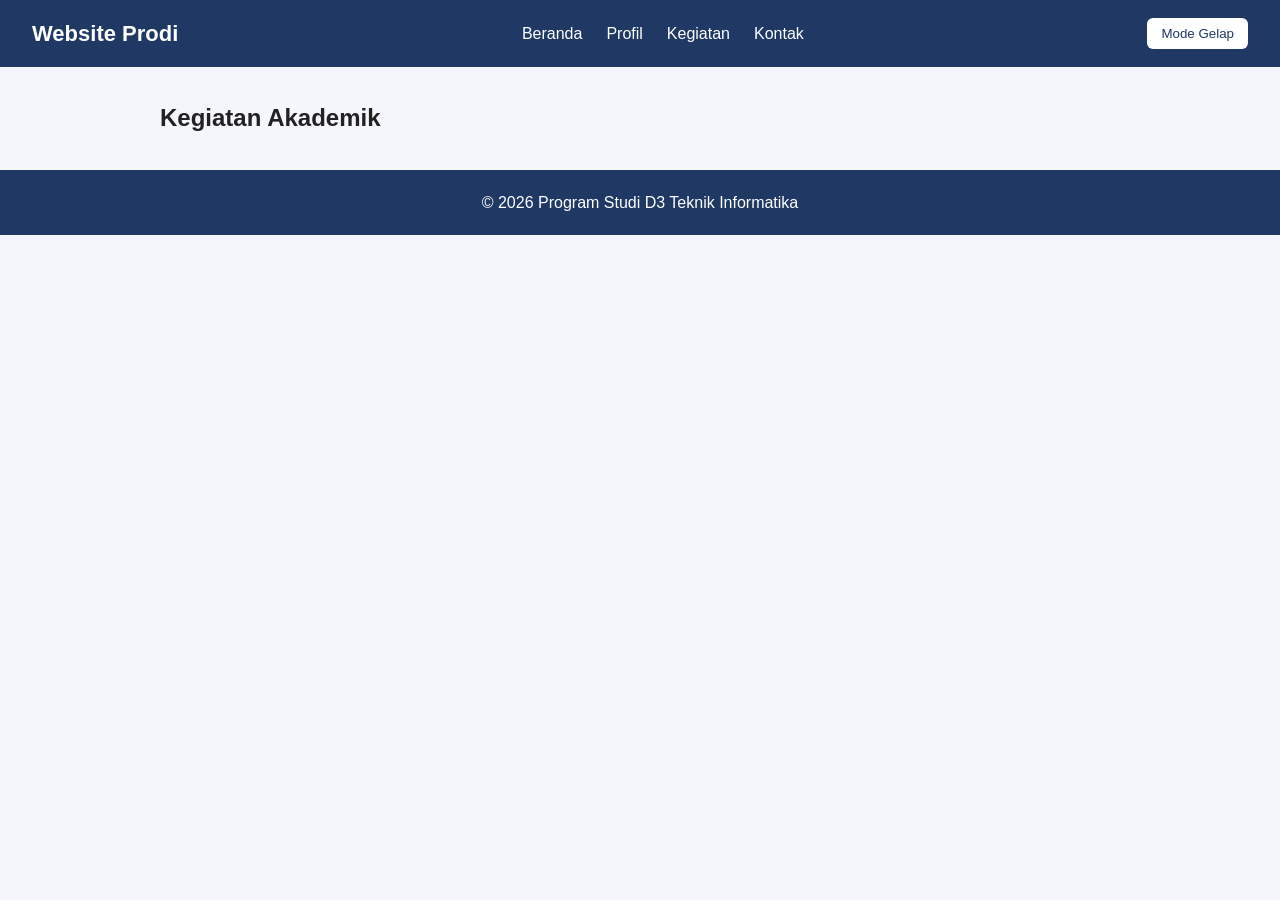
==== kegiatan.html @ da783f15 "Membuat kerangka project 4 halaman" ====
<!doctype html>
<html lang="id">
<head>
    <meta charset="UTF-8" />
    <meta name="viewport" content="width=device-width, initial-scale=1.0" />
    <title>Kegiatan Akademik</title>
    <link rel="stylesheet" href="css/style.css" />
</head>
<body>
    <!-- Navbar -->
    <header class="navbar">
        <h1 class="logo">Website Prodi</h1>
        <nav>
            <ul class="menu">
                <li><a href="index.html">Beranda</a></li>
                <li><a href="profil.html">Profil</a></li>
                <li><a href="kegiatan.html">Kegiatan</a></li>
                <li><a href="kontak.html">Kontak</a></li>
            </ul>
        </nav>
    <button id="tombol-tema" type="button">Mode Gelap</button>
    </header>

    <!-- Konten utama -->
    <main>
        <h2>Kegiatan Akademik</h2>
        <!-- Isi halaman dikerjakan oleh anggota yang bertugas -->
    </main>

    <!-- Footer -->
    <footer>
        <p>&copy; 2026 Program Studi D3 Teknik Informatika</p>
    </footer>

        <script src="js/script.js"></script>
</body>
</html>
---- css/style.css ----
* { margin: 0; padding: 0; box-sizing: border-box; }

body {
    font-family: Arial, sans-serif;
    color: #222;
    background-color: #f4f6fb;
    line-height: 1.6;
}

/* ===== BAGIAN UMUM (Ketua) ===== */
.navbar {
    display: flex;
    justify-content: space-between;
    align-items: center;
    flex-wrap: wrap;
    gap: 12px;
    padding: 16px 32px;
    background-color: #1f3864;
    color: white;
}
.logo { font-size: 22px; }
.menu { display: flex; gap: 24px; list-style: none; }
.menu a { color: white; text-decoration: none; }
.menu a:hover { text-decoration: underline; }
#tombol-tema {
    padding: 8px 14px;
    border: none;
    border-radius: 6px;
    background-color: white;
    color: #1f3864;
    cursor: pointer;
}

main { max-width: 1000px; margin: 0 auto; padding: 32px 20px; }

.grid-card {
    display: grid;
    grid-template-columns: repeat(auto-fit, minmax(240px, 1fr));
    gap: 20px;
}
.card {
    background-color: white;
    border: 1px solid #ccc;
    border-radius: 8px;
    padding: 20px;
}
.card img { width: 100%; border-radius: 6px; margin-bottom: 10px; }

footer {
    padding: 20px 32px;
    text-align: center;
    background-color: #1f3864;
    color: white;
}

/* Mode gelap (dipasang oleh JavaScript) */
body.gelap { background-color: #121826; color: #e8e8e8; }
body.gelap .card { background-color: #1c2538; border-color: #33415c; }

@media (max-width: 600px) {
    .navbar { flex-direction: column; }
    .menu { gap: 14px; }
}

/* ===== BAGIAN MAHASISWA 2 (Beranda) ===== */

/* ===== BAGIAN MAHASISWA 3 (Profil dan Kegiatan) ===== */

/* ===== BAGIAN MAHASISWA 4 (Kontak) ===== */
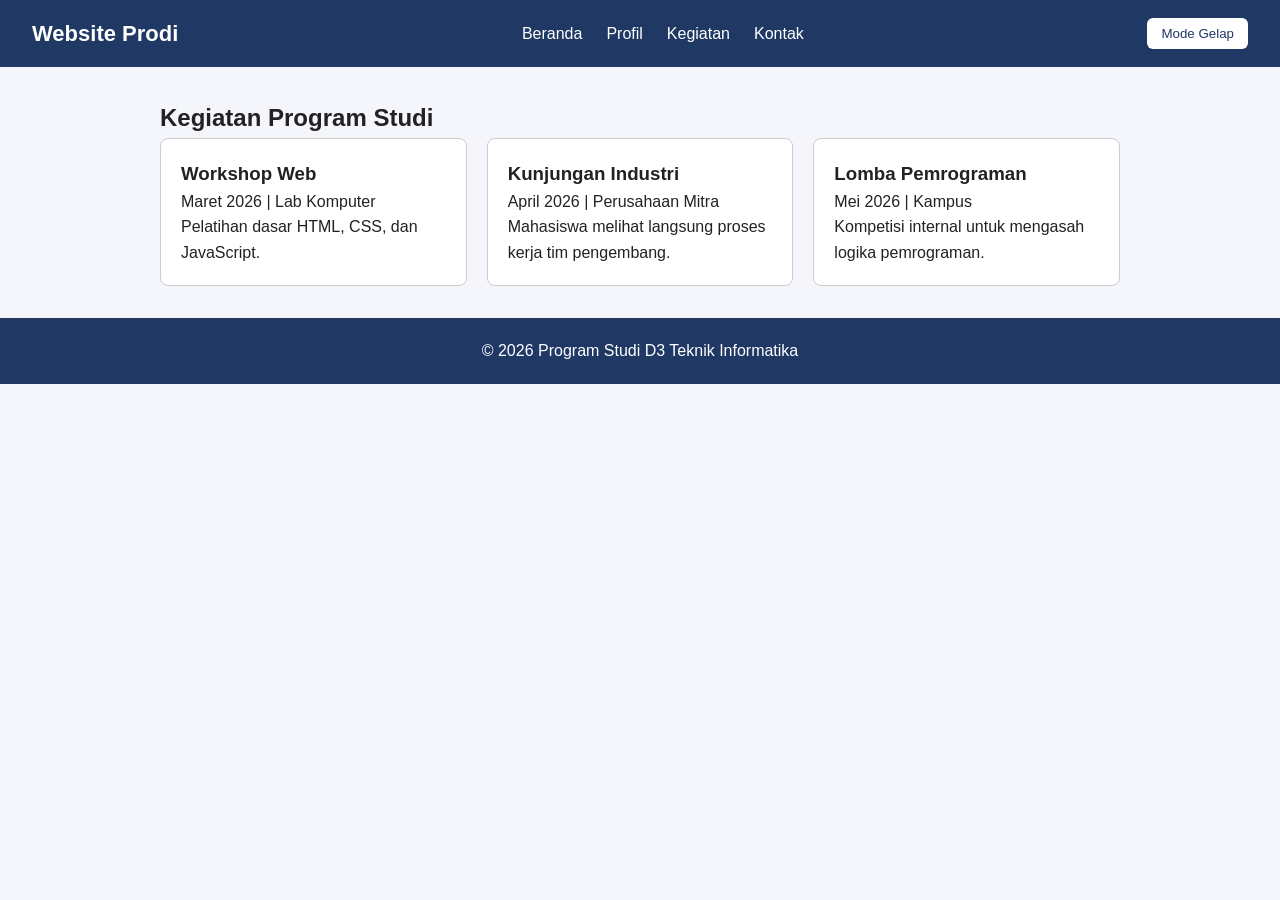
==== commit fae76df4: "Membuat struktur halaman profil dan kegiatan" ====
--- a/kegiatan.html
+++ b/kegiatan.html
@@ -23,8 +23,24 @@
 
     <!-- Konten utama -->
     <main>
-        <h2>Kegiatan Akademik</h2>
-        <!-- Isi halaman dikerjakan oleh anggota yang bertugas -->
+        <h2>Kegiatan Program Studi</h2>
+        <div class="grid-card">
+            <article class="card">
+                <h3>Workshop Web</h3>
+                <p class="info-kegiatan">Maret 2026 | Lab Komputer</p>
+                <p>Pelatihan dasar HTML, CSS, dan JavaScript.</p>
+            </article>
+            <article class="card">
+                <h3>Kunjungan Industri</h3>
+                <p class="info-kegiatan">April 2026 | Perusahaan Mitra</p>
+                <p>Mahasiswa melihat langsung proses kerja tim pengembang.</p>
+            </article>
+            <article class="card">
+                <h3>Lomba Pemrograman</h3>
+                <p class="info-kegiatan">Mei 2026 | Kampus</p>
+                <p>Kompetisi internal untuk mengasah logika pemrograman.</p>
+            </article>
+        </div>
     </main>
 
     <!-- Footer -->
--- a/css/style.css
+++ b/css/style.css
@@ -66,4 +66,23 @@
 
 /* ===== BAGIAN MAHASISWA 3 (Profil dan Kegiatan) ===== */
 
-/* ===== BAGIAN MAHASISWA 4 (Kontak) ===== */+/* ===== BAGIAN MAHASISWA 4 (Kontak) ===== */
+.form-kontak { margin-top: 24px; max-width: 500px; }
+.form-kontak label { display: block; margin-top: 12px; }
+.form-kontak input,
+.form-kontak textarea {
+    width: 100%;
+    padding: 8px;
+    border: 1px solid #ccc;
+    border-radius: 6px;
+}
+.form-kontak button {
+    margin-top: 16px;
+    padding: 10px 18px;
+    border: none;
+    border-radius: 6px;
+    background-color: #1f3864;
+    color: white;
+    cursor: pointer;
+}
+#status-form { margin-top: 12px; font-weight: bold; }
